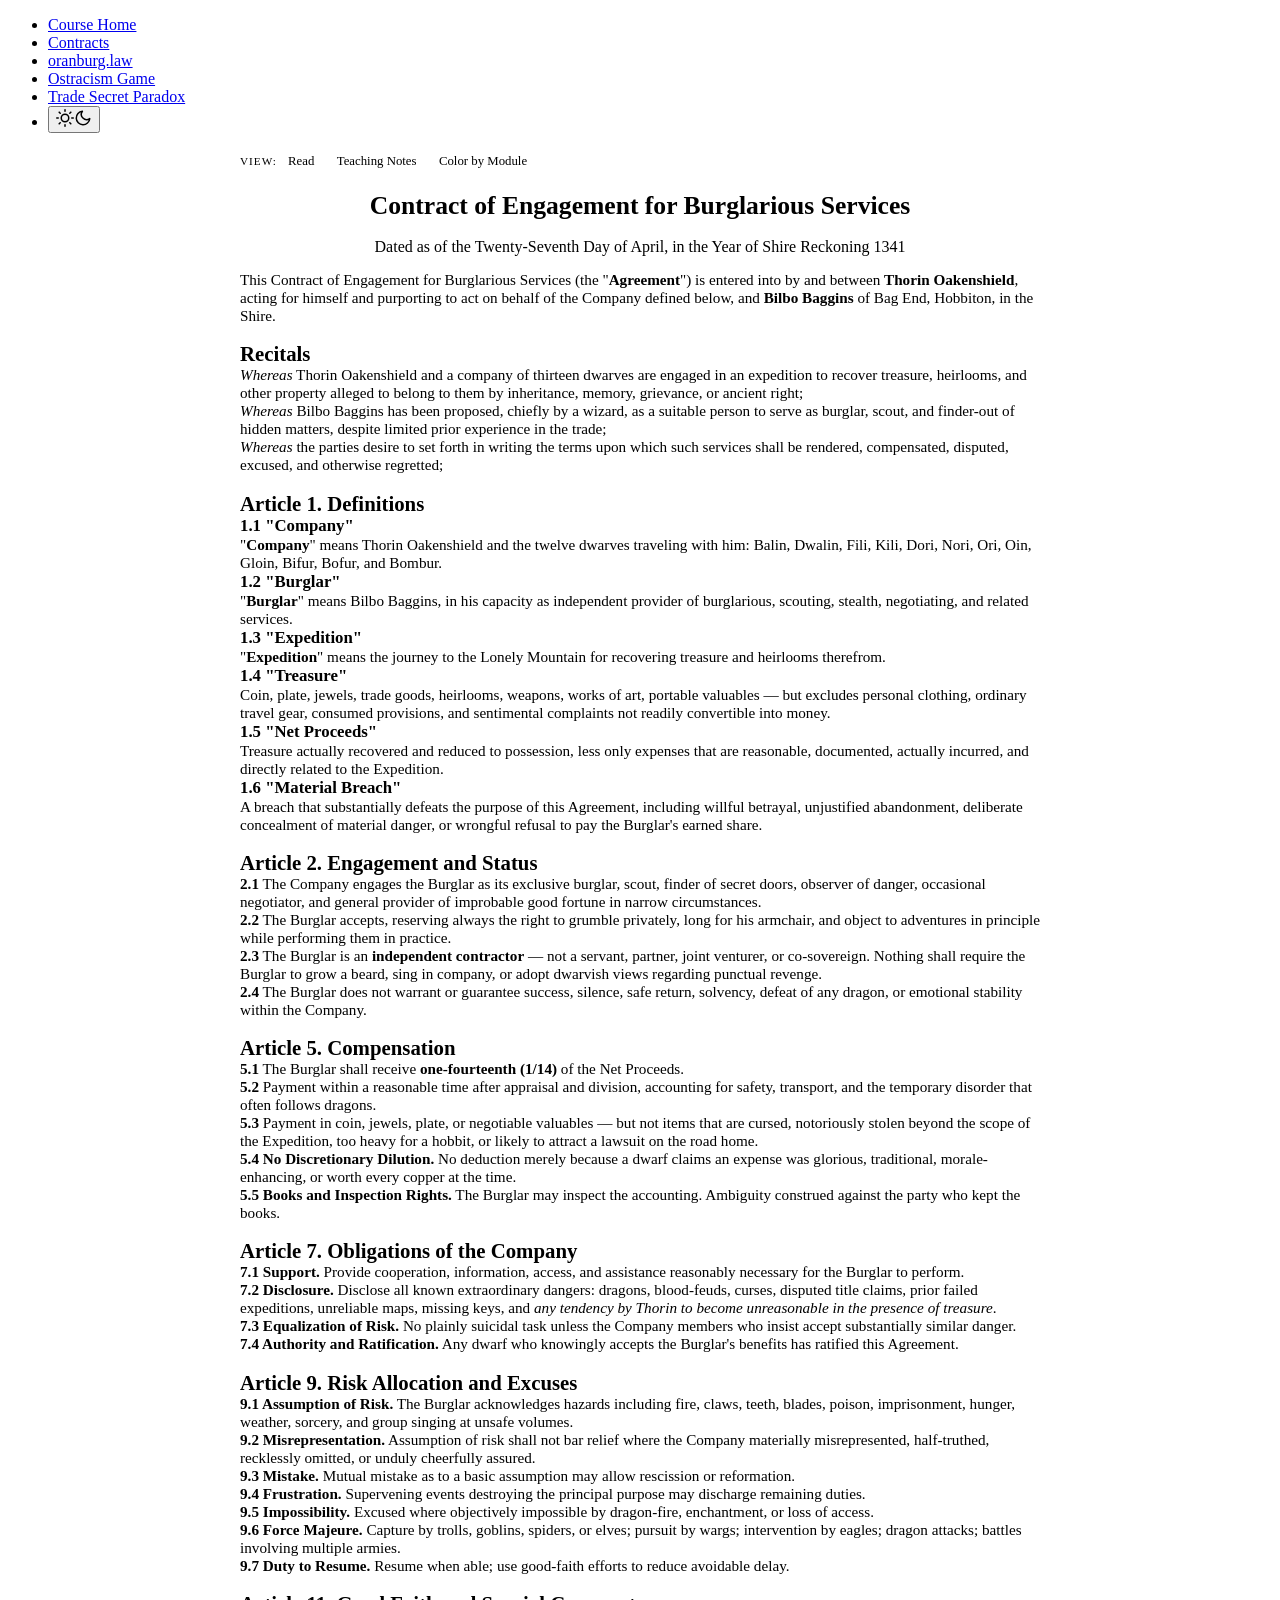
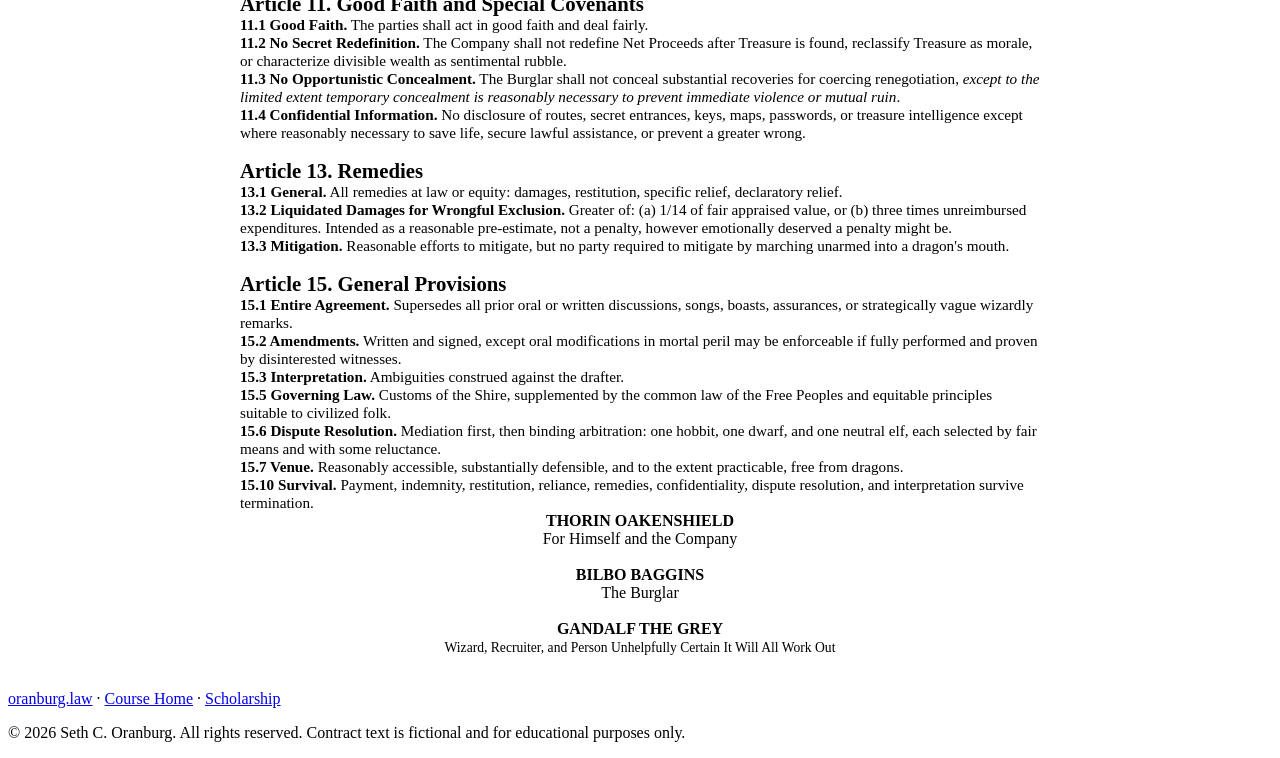
==== exercises/bilbo-contract/index.html @ 280a1db7 "Build interactive Bilbo's Contract page with teaching notes + module colors Interactive HTML page di" ====
<!DOCTYPE html>
<html lang="en" data-theme="dark">
<head>
  <meta charset="UTF-8">
  <meta name="viewport" content="width=device-width, initial-scale=1.0">
  <title>Bilbo's Contract — Interactive Contract Law Exercise</title>
  <link rel="preconnect" href="https://fonts.googleapis.com">
  <link rel="preconnect" href="https://fonts.gstatic.com" crossorigin>
  <link href="https://fonts.googleapis.com/css2?family=Crimson+Text:ital,wght@0,400;0,600;0,700;1,400;1,600;1,700&family=Oswald:wght@200..700&family=Roboto+Mono:ital,wght@0,100..700;1,100..700&family=Roboto:ital,wght@0,100..900;1,100..900&display=swap" rel="stylesheet">
  <link rel="stylesheet" href="../../assets/css/oranburg-style.css">
  <script>
    (function(){try{var t=localStorage.getItem('theme');document.documentElement.setAttribute('data-theme',t==='light'||t==='dark'?t:'dark')}catch(e){document.documentElement.setAttribute('data-theme','dark')}})();
  </script>
  <style>
    /* Module color coding */
    .mod-FOUND { border-left-color: var(--blue-light) !important; }
    .mod-ASSENT { border-left-color: var(--teal) !important; }
    .mod-CONSID { border-left-color: #4ade80 !important; }
    .mod-DEFNS { border-left-color: var(--yellow) !important; }
    .mod-INTERP { border-left-color: #c084fc !important; }
    .mod-PERF { border-left-color: #fb923c !important; }
    .mod-REMED { border-left-color: var(--red-light) !important; }

    .contract-wrapper { max-width: 800px; margin: 0 auto; padding: 0 var(--space-xl); }

    /* Toolbar */
    .toolbar { position: sticky; top: 46px; z-index: 50; background: var(--bg); border-bottom: 1px solid var(--border); padding: var(--space-sm) 0; margin-bottom: var(--space-xl); display: flex; gap: var(--space-sm); flex-wrap: wrap; align-items: center; }
    .toolbar-label { font-family: var(--font-headline); font-size: 0.7rem; text-transform: uppercase; letter-spacing: 1px; color: var(--muted); margin-right: var(--space-sm); }
    .tool-btn { background: var(--bg-secondary); border: 1px solid var(--border); border-radius: var(--radius-sm); padding: 0.3rem 0.7rem; color: var(--muted); font-size: 0.8rem; font-family: var(--font-body); cursor: pointer; transition: border-color 0.2s, color 0.2s; }
    .tool-btn:hover { border-color: var(--accent); color: var(--accent); }
    .tool-btn.active { border-color: var(--accent); color: var(--accent); background: var(--bg-soft); }

    /* Module legend */
    .legend { display: none; flex-wrap: wrap; gap: var(--space-xs) var(--space-md); padding: var(--space-sm) 0; }
    .legend.visible { display: flex; }
    .legend-item { font-size: 0.75rem; display: flex; align-items: center; gap: 4px; }
    .legend-dot { width: 10px; height: 10px; border-radius: 2px; }

    /* Contract sections */
    .contract-section { border-left: 4px solid var(--border); padding: var(--space-md) var(--space-lg); margin: var(--space-md) 0; border-radius: 0 var(--radius-md) var(--radius-md) 0; cursor: pointer; transition: background 0.2s, border-left-color 0.3s; position: relative; }
    .contract-section:hover { background: var(--bg-secondary); }
    .contract-section.highlighted { background: var(--bg-secondary); }

    .contract-section h2 { font-size: 1.3rem; border-bottom: none; padding-bottom: 0; margin-bottom: var(--space-sm); }
    .contract-section h3 { font-size: 1.05rem; margin: var(--space-md) 0 var(--space-xs); color: var(--accent); }
    .contract-section p { font-size: 0.95rem; margin: 0 0 var(--space-sm); }
    .contract-section ol, .contract-section ul { font-size: 0.95rem; margin: 0 0 var(--space-sm); padding-left: var(--space-xl); }

    /* Teaching drawer */
    .teaching-drawer { display: none; background: var(--bg-soft); border-radius: var(--radius-md); padding: var(--space-md) var(--space-lg); margin-top: var(--space-sm); font-size: 0.85rem; line-height: 1.7; animation: fadeIn 0.2s; }
    .teaching-drawer.open { display: block; }
    .teaching-drawer h4 { font-family: var(--font-headline); color: var(--accent-red); font-size: 0.85rem; margin: 0 0 var(--space-xs); text-transform: uppercase; letter-spacing: 0.5px; }
    .teaching-drawer .tag { display: inline-block; background: var(--bg-secondary); border: 1px solid var(--border); border-radius: 3px; padding: 1px 6px; font-size: 0.7rem; font-family: var(--font-mono); margin-right: 4px; margin-bottom: 4px; }
    .teaching-drawer .note { color: var(--muted); margin-top: var(--space-sm); }
    @keyframes fadeIn { from { opacity: 0; transform: translateY(-4px); } to { opacity: 1; transform: translateY(0); } }

    /* Preamble (not clickable) */
    .contract-preamble { padding: var(--space-lg) 0; }
    .contract-preamble h1 { font-size: 1.6rem; text-align: center; color: var(--text); }
    .contract-preamble .date { text-align: center; font-family: var(--font-accent); color: var(--muted); margin-bottom: var(--space-xl); }
    .contract-preamble .parties { font-size: 0.95rem; }

    /* Signatures */
    .signatures { margin-top: var(--space-2xl); padding-top: var(--space-lg); border-top: 1px solid var(--border); text-align: center; }
    .signatures p { margin: var(--space-lg) 0 var(--space-xs); }
    .sig-line { display: inline-block; width: 200px; border-bottom: 1px solid var(--muted); margin-bottom: var(--space-xs); }
    .sig-title { font-size: 0.85rem; color: var(--muted); }
  </style>
</head>
<body>
  <nav class="site-nav">
    <ul>
      <li><a href="../../">Course Home</a></li>
      <li><a href="https://oranburg.law/courses/contracts/">Contracts</a></li>
      <li><a href="https://oranburg.law">oranburg.law</a></li>
      <li><a href="https://oranburg.law/demos/ostracism-game/">Ostracism Game</a></li>
      <li><a href="https://oranburg.law/demos/trade-secret-paradox/">Trade Secret Paradox</a></li>
      <li><button class="theme-toggle" onclick="toggleTheme()" aria-label="Switch to light mode"><svg class="icon-sun" width="18" height="18" viewBox="0 0 24 24" fill="none" stroke="currentColor" stroke-width="2" stroke-linecap="round" stroke-linejoin="round"><circle cx="12" cy="12" r="5"/><line x1="12" y1="1" x2="12" y2="3"/><line x1="12" y1="21" x2="12" y2="23"/><line x1="4.22" y1="4.22" x2="5.64" y2="5.64"/><line x1="18.36" y1="18.36" x2="19.78" y2="19.78"/><line x1="1" y1="12" x2="3" y2="12"/><line x1="21" y1="12" x2="23" y2="12"/><line x1="4.22" y1="19.78" x2="5.64" y2="18.36"/><line x1="18.36" y1="5.64" x2="19.78" y2="4.22"/></svg><svg class="icon-moon" width="18" height="18" viewBox="0 0 24 24" fill="none" stroke="currentColor" stroke-width="2" stroke-linecap="round" stroke-linejoin="round"><path d="M21 12.79A9 9 0 1 1 11.21 3 7 7 0 0 0 21 12.79z"/></svg></button></li>
    </ul>
  </nav>

  <div class="contract-wrapper">
    <div class="toolbar">
      <span class="toolbar-label">View:</span>
      <button class="tool-btn active" onclick="setMode('read')">Read</button>
      <button class="tool-btn" onclick="setMode('teach')">Teaching Notes</button>
      <button class="tool-btn" onclick="setMode('modules')">Color by Module</button>
    </div>

    <div class="legend" id="legend">
      <div class="legend-item"><div class="legend-dot" style="background:var(--blue-light)"></div> Formation</div>
      <div class="legend-item"><div class="legend-dot" style="background:var(--teal)"></div> Mutual Assent</div>
      <div class="legend-item"><div class="legend-dot" style="background:#4ade80"></div> Consideration</div>
      <div class="legend-item"><div class="legend-dot" style="background:var(--yellow)"></div> Defenses</div>
      <div class="legend-item"><div class="legend-dot" style="background:#c084fc"></div> Interpretation</div>
      <div class="legend-item"><div class="legend-dot" style="background:#fb923c"></div> Performance</div>
      <div class="legend-item"><div class="legend-dot" style="background:var(--red-light)"></div> Remedies</div>
    </div>

    <!-- Preamble -->
    <div class="contract-preamble">
      <h1>Contract of Engagement for Burglarious Services</h1>
      <p class="date">Dated as of the Twenty-Seventh Day of April, in the Year of Shire Reckoning 1341</p>
      <p class="parties">This Contract of Engagement for Burglarious Services (the "<strong>Agreement</strong>") is entered into by and between <strong>Thorin Oakenshield</strong>, acting for himself and purporting to act on behalf of the Company defined below, and <strong>Bilbo Baggins</strong> of Bag End, Hobbiton, in the Shire.</p>
    </div>

    <!-- Recitals -->
    <div class="contract-section mod-FOUND" data-module="FOUND" data-chapters="1,14" data-los="C1.1c" data-note="Recitals establish purpose but are not operative provisions. 'Proposed chiefly by a wizard' — is Gandalf's recommendation a warranty or puffery? These recitals are unusual: they openly admit limited experience and characterize the agreement as recording 'misunderstandings, hopes, assumptions, boasts, and threats.' No real-world contract admits this." onclick="toggleDrawer(this)">
      <h2>Recitals</h2>
      <p><em>Whereas</em> Thorin Oakenshield and a company of thirteen dwarves are engaged in an expedition to recover treasure, heirlooms, and other property alleged to belong to them by inheritance, memory, grievance, or ancient right;</p>
      <p><em>Whereas</em> Bilbo Baggins has been proposed, chiefly by a wizard, as a suitable person to serve as burglar, scout, and finder-out of hidden matters, despite limited prior experience in the trade;</p>
      <p><em>Whereas</em> the parties desire to set forth in writing the terms upon which such services shall be rendered, compensated, disputed, excused, and otherwise regretted;</p>
      <div class="teaching-drawer"></div>
    </div>

    <!-- Article 1 -->
    <div class="contract-section mod-FOUND" data-module="FOUND" data-chapters="1,2,14" data-los="C5.1a,C1.1a" data-note="Defined terms do real legal work. 'Treasure' EXCLUDES 'sentimental complaints not readily convertible into money' — a contractual definition that resolves ambiguity before it arises. 'Net Proceeds' requires expenses to be 'reasonable, documented, actually incurred, and directly related' — four independent requirements, each of which prevents a different form of accounting manipulation. 'Material Breach' is defined to include specific examples — this is the rare contract that tells you what breach looks like before it happens." onclick="toggleDrawer(this)">
      <h2>Article 1. Definitions</h2>
      <h3>1.1 "Company"</h3>
      <p>"<strong>Company</strong>" means Thorin Oakenshield and the twelve dwarves traveling with him: Balin, Dwalin, Fili, Kili, Dori, Nori, Ori, Oin, Gloin, Bifur, Bofur, and Bombur.</p>
      <h3>1.2 "Burglar"</h3>
      <p>"<strong>Burglar</strong>" means Bilbo Baggins, in his capacity as independent provider of burglarious, scouting, stealth, negotiating, and related services.</p>
      <h3>1.3 "Expedition"</h3>
      <p>"<strong>Expedition</strong>" means the journey to the Lonely Mountain for recovering treasure and heirlooms therefrom.</p>
      <h3>1.4 "Treasure"</h3>
      <p>Coin, plate, jewels, trade goods, heirlooms, weapons, works of art, portable valuables — but excludes personal clothing, ordinary travel gear, consumed provisions, and sentimental complaints not readily convertible into money.</p>
      <h3>1.5 "Net Proceeds"</h3>
      <p>Treasure actually recovered and reduced to possession, less only expenses that are reasonable, documented, actually incurred, and directly related to the Expedition.</p>
      <h3>1.6 "Material Breach"</h3>
      <p>A breach that substantially defeats the purpose of this Agreement, including willful betrayal, unjustified abandonment, deliberate concealment of material danger, or wrongful refusal to pay the Burglar's earned share.</p>
      <div class="teaching-drawer"></div>
    </div>

    <!-- Article 2 -->
    <div class="contract-section mod-FOUND" data-module="FOUND" data-chapters="1,2,3" data-los="C1.1c,C1.1d" data-note="Section 2.3 (independent contractor) prevents implied partnership — critical because a partnership would give Bilbo fiduciary duties AND give the dwarves unlimited liability for his acts. Section 2.4 (no guarantee) is a warranty disclaimer. Compare to UCC 2-316. 'Emotional stability within the Company' — Bilbo disclaims responsibility for Thorin's treasure-sickness." onclick="toggleDrawer(this)">
      <h2>Article 2. Engagement and Status</h2>
      <p><strong>2.1</strong> The Company engages the Burglar as its exclusive burglar, scout, finder of secret doors, observer of danger, occasional negotiator, and general provider of improbable good fortune in narrow circumstances.</p>
      <p><strong>2.2</strong> The Burglar accepts, reserving always the right to grumble privately, long for his armchair, and object to adventures in principle while performing them in practice.</p>
      <p><strong>2.3</strong> The Burglar is an <strong>independent contractor</strong> — not a servant, partner, joint venturer, or co-sovereign. Nothing shall require the Burglar to grow a beard, sing in company, or adopt dwarvish views regarding punctual revenge.</p>
      <p><strong>2.4</strong> The Burglar does not warrant or guarantee success, silence, safe return, solvency, defeat of any dragon, or emotional stability within the Company.</p>
      <div class="teaching-drawer"></div>
    </div>

    <!-- Article 5 (key section — compensation) -->
    <div class="contract-section mod-CONSID" data-module="CONSID" data-chapters="7,8,24,25" data-los="C1.2a,C1.2b,C4.1a" data-note="KEY SECTION. Is 1/14 of net proceeds adequate consideration? Illusory if adventure fails? Compare to contingency fees. Section 5.4 (no discretionary dilution) prevents Hollywood accounting — 'no deduction merely because a dwarf claims an expense was glorious, traditional, morale-enhancing, or worth every copper at the time.' Section 5.5 gives the Burglar INSPECTION RIGHTS and construes ambiguity against the bookkeeper. This is sophisticated protective drafting." onclick="toggleDrawer(this)">
      <h2>Article 5. Compensation</h2>
      <p><strong>5.1</strong> The Burglar shall receive <strong>one-fourteenth (1/14)</strong> of the Net Proceeds.</p>
      <p><strong>5.2</strong> Payment within a reasonable time after appraisal and division, accounting for safety, transport, and the temporary disorder that often follows dragons.</p>
      <p><strong>5.3</strong> Payment in coin, jewels, plate, or negotiable valuables — but not items that are cursed, notoriously stolen beyond the scope of the Expedition, too heavy for a hobbit, or likely to attract a lawsuit on the road home.</p>
      <p><strong>5.4 No Discretionary Dilution.</strong> No deduction merely because a dwarf claims an expense was glorious, traditional, morale-enhancing, or worth every copper at the time.</p>
      <p><strong>5.5 Books and Inspection Rights.</strong> The Burglar may inspect the accounting. Ambiguity construed against the party who kept the books.</p>
      <div class="teaching-drawer"></div>
    </div>

    <!-- Article 7 (company obligations — disclosure) -->
    <div class="contract-section mod-DEFNS" data-module="DEFNS" data-chapters="12,13" data-los="C1.4a,C2.1a" data-note="Section 7.2 requires disclosure of 'any tendency by Thorin to become unreasonable in the presence of treasure.' This is MATERIAL. Treasure-sickness is a known risk. The Company's failure to disclose it could void the exculpatory provisions. Section 7.4 (ratification by conduct) solves the agency problem: any dwarf who accepts rescue, intelligence, or recovered treasure from Bilbo has ratified the contract and cannot later deny its terms." onclick="toggleDrawer(this)">
      <h2>Article 7. Obligations of the Company</h2>
      <p><strong>7.1 Support.</strong> Provide cooperation, information, access, and assistance reasonably necessary for the Burglar to perform.</p>
      <p><strong>7.2 Disclosure.</strong> Disclose all known extraordinary dangers: dragons, blood-feuds, curses, disputed title claims, prior failed expeditions, unreliable maps, missing keys, and <em>any tendency by Thorin to become unreasonable in the presence of treasure</em>.</p>
      <p><strong>7.3 Equalization of Risk.</strong> No plainly suicidal task unless the Company members who insist accept substantially similar danger.</p>
      <p><strong>7.4 Authority and Ratification.</strong> Any dwarf who knowingly accepts the Burglar's benefits has ratified this Agreement.</p>
      <div class="teaching-drawer"></div>
    </div>

    <!-- Article 9 (risk allocation — comprehensive) -->
    <div class="contract-section mod-DEFNS" data-module="DEFNS" data-chapters="11,12,21,22" data-los="C1.4a,C1.4b,C2.4a,C2.4b" data-note="COMPREHENSIVE risk allocation covering R2d 152 (mistake), 261 (impossibility), 265 (frustration). Section 9.2 carves out misrepresentation — assumption of risk doesn't bar claims when the Company lied. 'Unduly cheerful assurance' is not a warranty. Section 9.6 is a genuine force majeure clause covering capture by trolls, goblins, spiders, or elves. Section 9.7 (duty to resume) is sophisticated — invoking force majeure pauses but doesn't end the obligation." onclick="toggleDrawer(this)">
      <h2>Article 9. Risk Allocation and Excuses</h2>
      <p><strong>9.1 Assumption of Risk.</strong> The Burglar acknowledges hazards including fire, claws, teeth, blades, poison, imprisonment, hunger, weather, sorcery, and group singing at unsafe volumes.</p>
      <p><strong>9.2 Misrepresentation.</strong> Assumption of risk shall not bar relief where the Company materially misrepresented, half-truthed, recklessly omitted, or unduly cheerfully assured.</p>
      <p><strong>9.3 Mistake.</strong> Mutual mistake as to a basic assumption may allow rescission or reformation.</p>
      <p><strong>9.4 Frustration.</strong> Supervening events destroying the principal purpose may discharge remaining duties.</p>
      <p><strong>9.5 Impossibility.</strong> Excused where objectively impossible by dragon-fire, enchantment, or loss of access.</p>
      <p><strong>9.6 Force Majeure.</strong> Capture by trolls, goblins, spiders, or elves; pursuit by wargs; intervention by eagles; dragon attacks; battles involving multiple armies.</p>
      <p><strong>9.7 Duty to Resume.</strong> Resume when able; use good-faith efforts to reduce avoidable delay.</p>
      <div class="teaching-drawer"></div>
    </div>

    <!-- Article 11 (good faith — THE ARKENSTONE CLAUSE) -->
    <div class="contract-section mod-PERF" data-module="PERF" data-chapters="19,20,21,24" data-los="C4.1a,C4.1b,C6.1a" data-note="THE ARKENSTONE CLAUSE. Section 11.3 directly addresses Bilbo's central moral dilemma: he may conceal treasure 'to the limited extent temporary concealment is reasonably necessary to prevent immediate violence or mutual ruin.' This is the contract's most sophisticated provision. It acknowledges that mechanical rule-following can produce disaster, and that good-faith judgment must sometimes override literal compliance. This is phronesis written into contract language — the connection to The Safety Machine's central thesis." onclick="toggleDrawer(this)">
      <h2>Article 11. Good Faith and Special Covenants</h2>
      <p><strong>11.1 Good Faith.</strong> The parties shall act in good faith and deal fairly.</p>
      <p><strong>11.2 No Secret Redefinition.</strong> The Company shall not redefine Net Proceeds after Treasure is found, reclassify Treasure as morale, or characterize divisible wealth as sentimental rubble.</p>
      <p><strong>11.3 No Opportunistic Concealment.</strong> The Burglar shall not conceal substantial recoveries for coercing renegotiation, <em>except to the limited extent temporary concealment is reasonably necessary to prevent immediate violence or mutual ruin</em>.</p>
      <p><strong>11.4 Confidential Information.</strong> No disclosure of routes, secret entrances, keys, maps, passwords, or treasure intelligence except where reasonably necessary to save life, secure lawful assistance, or prevent a greater wrong.</p>
      <div class="teaching-drawer"></div>
    </div>

    <!-- Article 13 (remedies) -->
    <div class="contract-section mod-REMED" data-module="REMED" data-chapters="24,25,26,27" data-los="C2.5a,C2.5b,C2.5c" data-note="Section 13.2 (liquidated damages) is textbook — acknowledges difficulty of calculating actual damages, sets a formula (greater of 1/14 appraised value or 3x unreimbursed expenditures), and explicitly disclaims penalty status 'however emotionally deserved a penalty might be.' Section 13.3 (mitigation) — 'no party shall be required to mitigate by marching unarmed into a dragon's mouth.' Teaches that mitigation has limits." onclick="toggleDrawer(this)">
      <h2>Article 13. Remedies</h2>
      <p><strong>13.1 General.</strong> All remedies at law or equity: damages, restitution, specific relief, declaratory relief.</p>
      <p><strong>13.2 Liquidated Damages for Wrongful Exclusion.</strong> Greater of: (a) 1/14 of fair appraised value, or (b) three times unreimbursed expenditures. Intended as a reasonable pre-estimate, not a penalty, however emotionally deserved a penalty might be.</p>
      <p><strong>13.3 Mitigation.</strong> Reasonable efforts to mitigate, but no party required to mitigate by marching unarmed into a dragon's mouth.</p>
      <div class="teaching-drawer"></div>
    </div>

    <!-- Article 15 (general provisions — interpretation) -->
    <div class="contract-section mod-INTERP" data-module="INTERP" data-chapters="14,15,16,17" data-los="C3.1a,C3.1b,C5.1a" data-note="Section 15.1 (integration clause) supersedes 'all prior oral or written discussions, songs, boasts, assurances, or strategically vague wizardly remarks.' This IS the parol evidence rule in contract language — connects directly to Ch. 17. Section 15.3 (contra proferentem) construes ambiguity against the drafter. Section 15.6 (dispute resolution) is a real arbitration clause: one hobbit, one dwarf, one neutral elf — panel diversity as structural fairness." onclick="toggleDrawer(this)">
      <h2>Article 15. General Provisions</h2>
      <p><strong>15.1 Entire Agreement.</strong> Supersedes all prior oral or written discussions, songs, boasts, assurances, or strategically vague wizardly remarks.</p>
      <p><strong>15.2 Amendments.</strong> Written and signed, except oral modifications in mortal peril may be enforceable if fully performed and proven by disinterested witnesses.</p>
      <p><strong>15.3 Interpretation.</strong> Ambiguities construed against the drafter.</p>
      <p><strong>15.5 Governing Law.</strong> Customs of the Shire, supplemented by the common law of the Free Peoples and equitable principles suitable to civilized folk.</p>
      <p><strong>15.6 Dispute Resolution.</strong> Mediation first, then binding arbitration: one hobbit, one dwarf, and one neutral elf, each selected by fair means and with some reluctance.</p>
      <p><strong>15.7 Venue.</strong> Reasonably accessible, substantially defensible, and to the extent practicable, free from dragons.</p>
      <p><strong>15.10 Survival.</strong> Payment, indemnity, restitution, reliance, remedies, confidentiality, dispute resolution, and interpretation survive termination.</p>
      <div class="teaching-drawer"></div>
    </div>

    <!-- Signatures -->
    <div class="signatures">
      <p><strong>THORIN OAKENSHIELD</strong><br>For Himself and the Company</p>
      <div class="sig-line"></div>
      <p><strong>BILBO BAGGINS</strong><br>The Burglar</p>
      <div class="sig-line"></div>
      <p><strong>GANDALF THE GREY</strong><br><span class="sig-title">Wizard, Recruiter, and Person Unhelpfully Certain It Will All Work Out</span></p>
      <div class="sig-line"></div>
    </div>
  </div>

  <footer class="site-footer">
    <p><a href="https://oranburg.law">oranburg.law</a> &middot; <a href="../../">Course Home</a> &middot; <a href="https://oranburg.law/scholarship/">Scholarship</a></p>
    <p>&copy; 2026 Seth C. Oranburg. All rights reserved. Contract text is fictional and for educational purposes only.</p>
  </footer>

  <script src="../../assets/js/theme.js"></script>
  <script>
  var mode = 'read';

  function setMode(m) {
    mode = m;
    document.querySelectorAll('.tool-btn').forEach(function(b) { b.classList.remove('active'); });
    event.target.classList.add('active');
    var legend = document.getElementById('legend');
    var sections = document.querySelectorAll('.contract-section');

    if (m === 'modules') {
      legend.classList.add('visible');
      sections.forEach(function(s) {
        s.style.borderLeftColor = '';
        s.classList.add('mod-' + s.dataset.module);
      });
    } else {
      legend.classList.remove('visible');
      sections.forEach(function(s) {
        s.style.borderLeftColor = '';
        // Remove all module classes
        ['FOUND','ASSENT','CONSID','DEFNS','INTERP','PERF','REMED'].forEach(function(mod) {
          if (m !== 'modules') s.classList.remove('mod-' + mod);
        });
      });
    }

    // Close all drawers when switching modes
    if (m === 'read') {
      document.querySelectorAll('.teaching-drawer').forEach(function(d) { d.classList.remove('open'); });
    }
  }

  function toggleDrawer(section) {
    if (mode === 'read') return; // In read mode, clicking does nothing
    var drawer = section.querySelector('.teaching-drawer');
    if (drawer.classList.contains('open')) {
      drawer.classList.remove('open');
      section.classList.remove('highlighted');
      return;
    }
    // Close other drawers
    document.querySelectorAll('.teaching-drawer.open').forEach(function(d) {
      d.classList.remove('open');
      d.parentElement.classList.remove('highlighted');
    });
    // Build drawer content
    var chapters = section.dataset.chapters || '';
    var los = section.dataset.los || '';
    var note = section.dataset.note || '';
    var mod = section.dataset.module || '';

    var html = '';
    if (mod) html += '<h4>Module: ' + mod + '</h4>';
    if (chapters) {
      html += '<div><strong>Casebook Chapters:</strong> ';
      chapters.split(',').forEach(function(ch) {
        html += '<span class="tag">Ch. ' + ch.trim() + '</span>';
      });
      html += '</div>';
    }
    if (los) {
      html += '<div style="margin-top:6px"><strong>Learning Objectives:</strong> ';
      los.split(',').forEach(function(lo) {
        html += '<span class="tag">' + lo.trim() + '</span>';
      });
      html += '</div>';
    }
    if (note) html += '<div class="note">' + note + '</div>';

    drawer.innerHTML = html;
    drawer.classList.add('open');
    section.classList.add('highlighted');
  }
  </script>
</body>
</html>
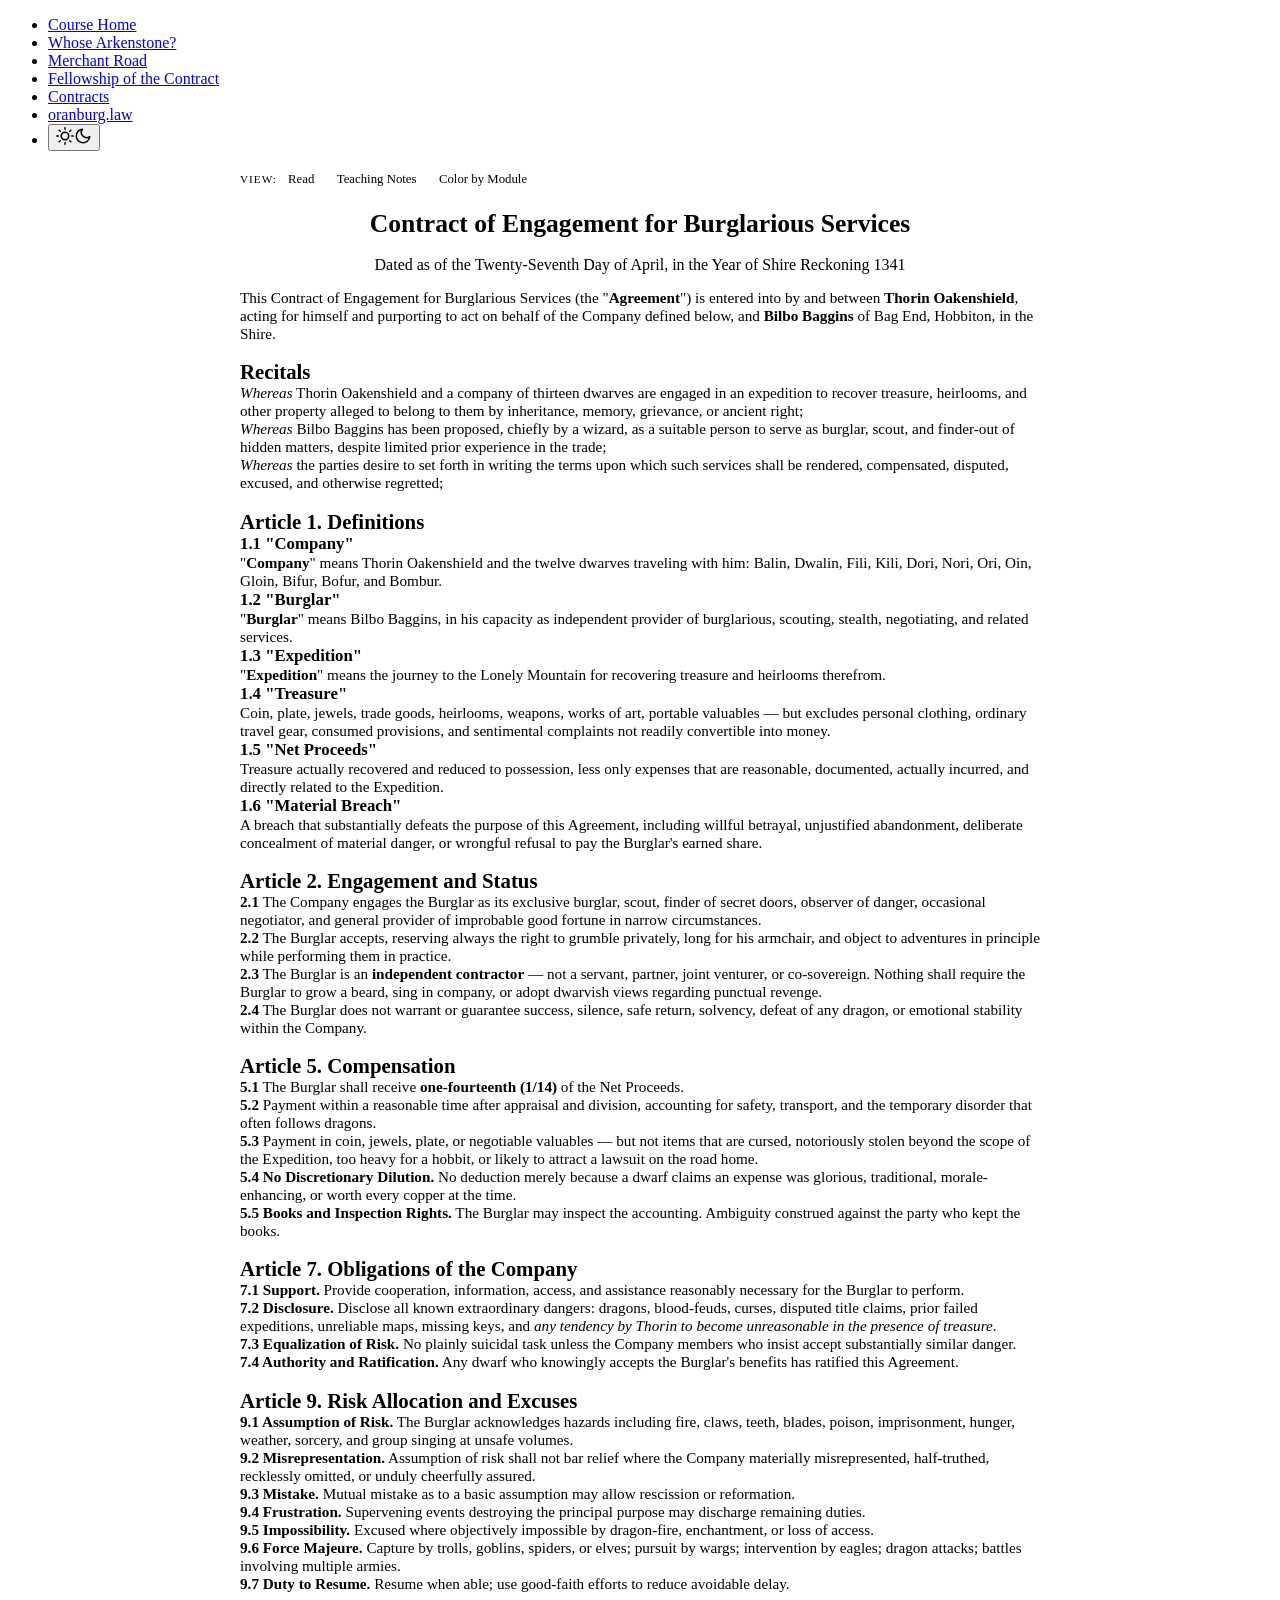
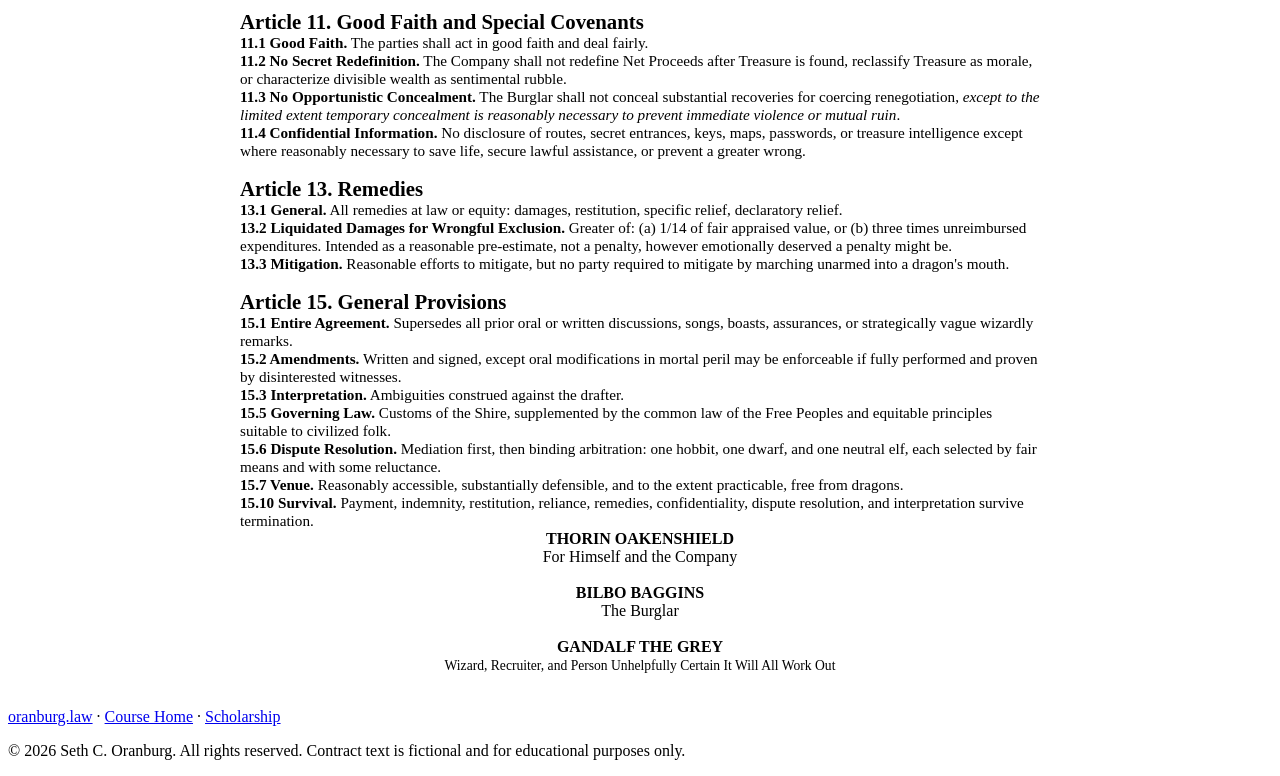
==== commit 98fb98f7: "Merge pull request #1 from Oranburg/copilot/create-interactive-legal-exercises Add Fellowship of the" ====
--- a/exercises/bilbo-contract/index.html
+++ b/exercises/bilbo-contract/index.html
@@ -3,7 +3,7 @@
 <head>
   <meta charset="UTF-8">
   <meta name="viewport" content="width=device-width, initial-scale=1.0">
-  <title>Bilbo's Contract — Interactive Contract Law Exercise</title>
+  <title>Bilbo's Burglar Agreement — Anatomy of a Contract</title>
   <link rel="preconnect" href="https://fonts.googleapis.com">
   <link rel="preconnect" href="https://fonts.gstatic.com" crossorigin>
   <link href="https://fonts.googleapis.com/css2?family=Crimson+Text:ital,wght@0,400;0,600;0,700;1,400;1,600;1,700&family=Oswald:wght@200..700&family=Roboto+Mono:ital,wght@0,100..700;1,100..700&family=Roboto:ital,wght@0,100..900;1,100..900&display=swap" rel="stylesheet">
@@ -71,10 +71,11 @@
   <nav class="site-nav">
     <ul>
       <li><a href="../../">Course Home</a></li>
+      <li><a href="../lonely-mountain-dispute/">Whose Arkenstone?</a></li>
+      <li><a href="../battle-of-forms/">Merchant Road</a></li>
+      <li><a href="../fellowship-of-the-contract/">Fellowship of the Contract</a></li>
       <li><a href="https://oranburg.law/courses/contracts/">Contracts</a></li>
       <li><a href="https://oranburg.law">oranburg.law</a></li>
-      <li><a href="https://oranburg.law/demos/ostracism-game/">Ostracism Game</a></li>
-      <li><a href="https://oranburg.law/demos/trade-secret-paradox/">Trade Secret Paradox</a></li>
       <li><button class="theme-toggle" onclick="toggleTheme()" aria-label="Switch to light mode"><svg class="icon-sun" width="18" height="18" viewBox="0 0 24 24" fill="none" stroke="currentColor" stroke-width="2" stroke-linecap="round" stroke-linejoin="round"><circle cx="12" cy="12" r="5"/><line x1="12" y1="1" x2="12" y2="3"/><line x1="12" y1="21" x2="12" y2="23"/><line x1="4.22" y1="4.22" x2="5.64" y2="5.64"/><line x1="18.36" y1="18.36" x2="19.78" y2="19.78"/><line x1="1" y1="12" x2="3" y2="12"/><line x1="21" y1="12" x2="23" y2="12"/><line x1="4.22" y1="19.78" x2="5.64" y2="18.36"/><line x1="18.36" y1="5.64" x2="19.78" y2="4.22"/></svg><svg class="icon-moon" width="18" height="18" viewBox="0 0 24 24" fill="none" stroke="currentColor" stroke-width="2" stroke-linecap="round" stroke-linejoin="round"><path d="M21 12.79A9 9 0 1 1 11.21 3 7 7 0 0 0 21 12.79z"/></svg></button></li>
     </ul>
   </nav>
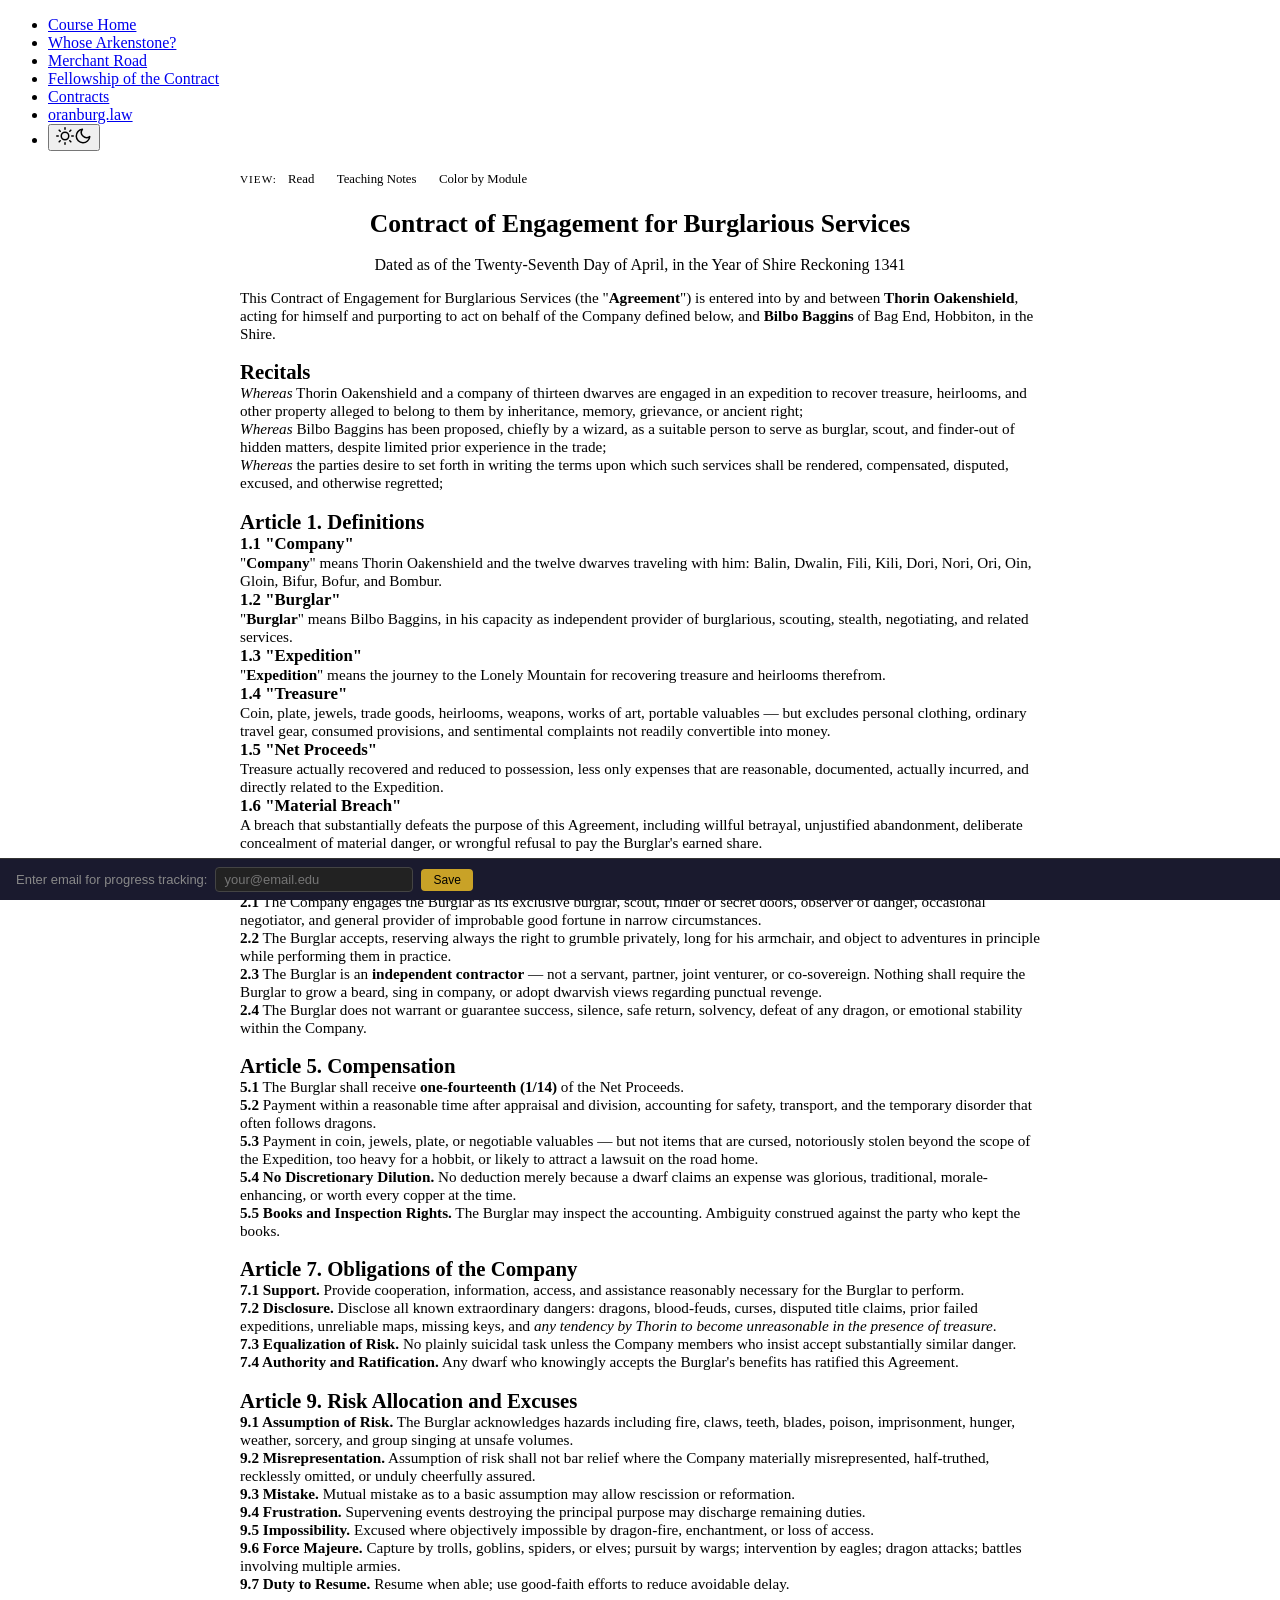
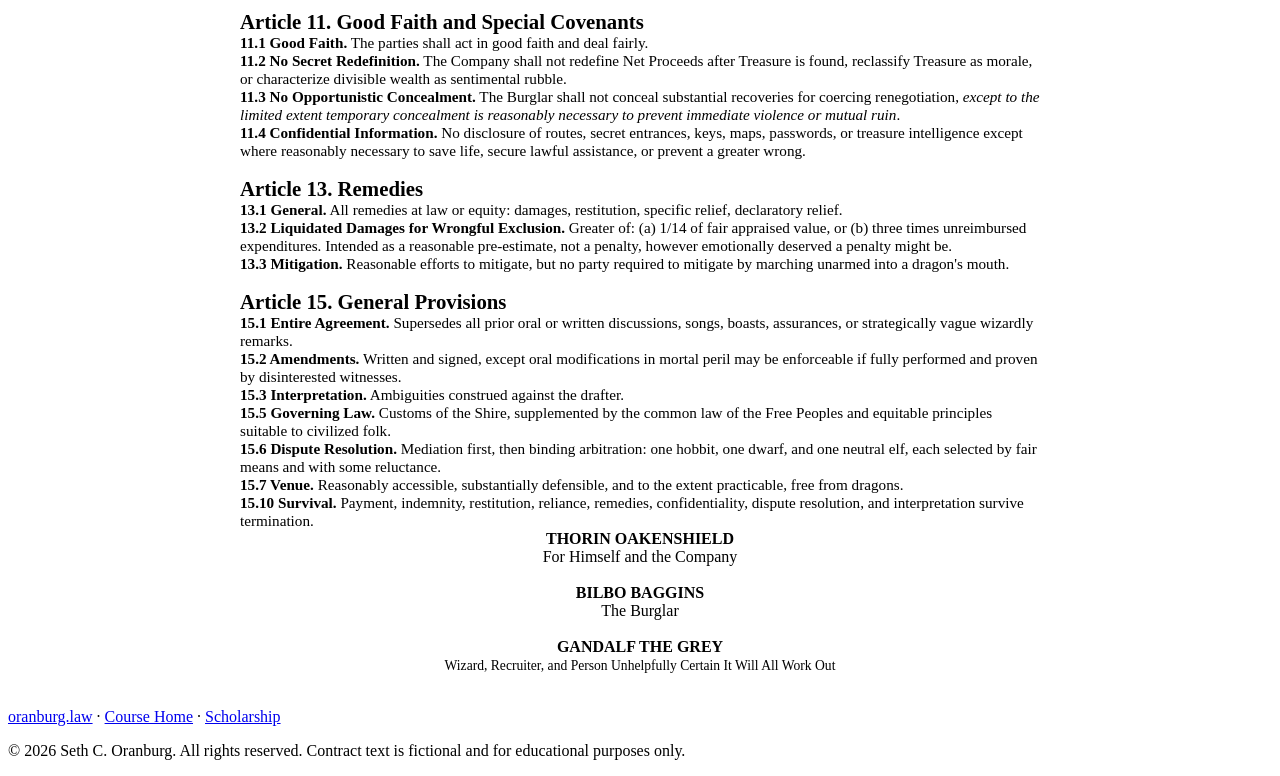
==== commit 72315df4: "Add progress sync to Quaere backend for teacher tracking New: assets/js/progress-sync.js - Standalon" ====
--- a/exercises/bilbo-contract/index.html
+++ b/exercises/bilbo-contract/index.html
@@ -300,5 +300,6 @@
     section.classList.add('highlighted');
   }
   </script>
+  <script src="../../assets/js/progress-sync.js"></script>
 </body>
 </html>
